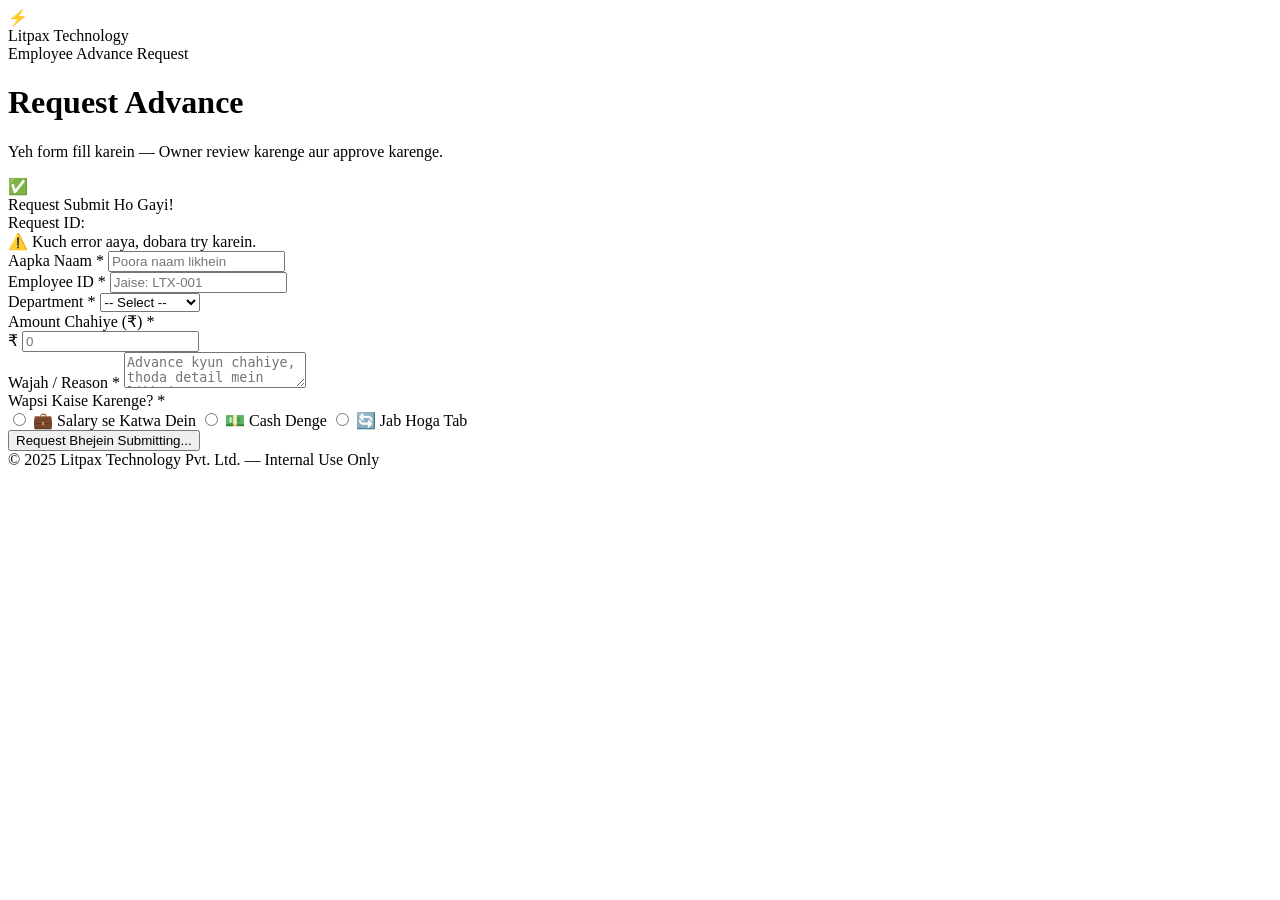
==== index.html @ 9e2334ca "Create index.html" ====
<!DOCTYPE html>
<html lang="en">
<head>
  <meta charset="UTF-8" />
  <meta name="viewport" content="width=device-width, initial-scale=1.0" />
  <title>Advance Request — Litpax Technology</title>
  <link rel="stylesheet" href="css/form.css" />
</head>
<body>
  <div class="page-wrapper">

    <header class="site-header">
      <div class="header-inner">
        <div class="brand">
          <span class="brand-icon">⚡</span>
          <div>
            <div class="brand-name">Litpax Technology</div>
            <div class="brand-sub">Employee Advance Request</div>
          </div>
        </div>
      </div>
    </header>

    <main class="main-content">
      <div class="form-card">

        <div class="form-title-block">
          <h1 class="form-title">Request Advance</h1>
          <p class="form-desc">Yeh form fill karein — Owner review karenge aur approve karenge.</p>
        </div>

        <div id="successMsg" class="success-banner hidden">
          <span class="success-icon">✅</span>
          <div>
            <div class="success-heading">Request Submit Ho Gayi!</div>
            <div class="success-id">Request ID: <strong id="generatedId"></strong></div>
          </div>
        </div>

        <div id="errorMsg" class="error-banner hidden">
          <span>⚠️</span>
          <span id="errorText">Kuch error aaya, dobara try karein.</span>
        </div>

        <div id="formContainer">
          <div class="form-group">
            <label class="form-label" for="empName">Aapka Naam <span class="req">*</span></label>
            <input type="text" id="empName" class="form-input" placeholder="Poora naam likhein" />
          </div>

          <div class="form-row">
            <div class="form-group">
              <label class="form-label" for="empId">Employee ID <span class="req">*</span></label>
              <input type="text" id="empId" class="form-input" placeholder="Jaise: LTX-001" />
            </div>
            <div class="form-group">
              <label class="form-label" for="dept">Department <span class="req">*</span></label>
              <select id="dept" class="form-input form-select">
                <option value="">-- Select --</option>
                <option>Production</option>
                <option>Sales</option>
                <option>Management</option>
                <option>Repair</option>
                <option>Service</option>
                <option>Marketing</option>
                <option>Other</option>
              </select>
            </div>
          </div>

          <div class="form-group">
            <label class="form-label" for="amount">Amount Chahiye (₹) <span class="req">*</span></label>
            <div class="input-prefix-wrap">
              <span class="input-prefix">₹</span>
              <input type="number" id="amount" class="form-input with-prefix" placeholder="0" min="1" />
            </div>
          </div>

          <div class="form-group">
            <label class="form-label" for="reason">Wajah / Reason <span class="req">*</span></label>
            <textarea id="reason" class="form-input form-textarea" placeholder="Advance kyun chahiye, thoda detail mein likhein..."></textarea>
          </div>

          <div class="form-group">
            <label class="form-label">Wapsi Kaise Karenge? <span class="req">*</span></label>
            <div class="radio-group">
              <label class="radio-option">
                <input type="radio" name="repayType" value="Salary Deduct" />
                <span class="radio-box">
                  <span class="radio-icon">💼</span>
                  <span class="radio-label">Salary se Katwa Dein</span>
                </span>
              </label>
              <label class="radio-option">
                <input type="radio" name="repayType" value="Cash" />
                <span class="radio-box">
                  <span class="radio-icon">💵</span>
                  <span class="radio-label">Cash Denge</span>
                </span>
              </label>
              <label class="radio-option">
                <input type="radio" name="repayType" value="Flexible" />
                <span class="radio-box">
                  <span class="radio-icon">🔄</span>
                  <span class="radio-label">Jab Hoga Tab</span>
                </span>
              </label>
            </div>
          </div>

          <button id="submitBtn" class="submit-btn" onclick="submitForm()">
            <span id="btnText">Request Bhejein</span>
            <span id="btnLoader" class="hidden">Submitting...</span>
          </button>
        </div>

      </div>
    </main>

    <footer class="site-footer">
      © 2025 Litpax Technology Pvt. Ltd. — Internal Use Only
    </footer>

  </div>

  <script src="js/form.js"></script>
</body>
</html>
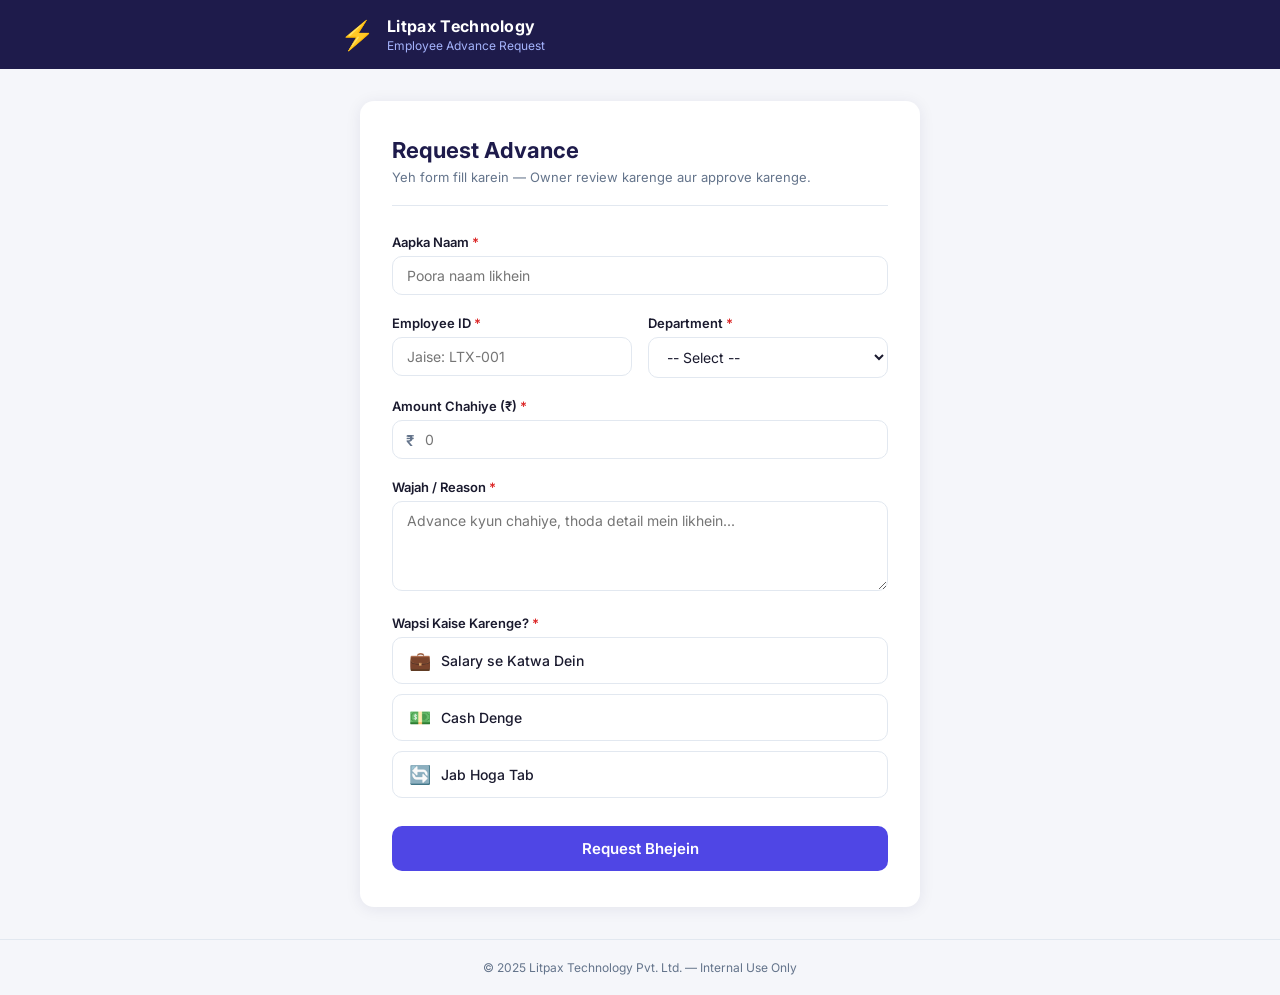
==== commit fb2cbf4c: "Update index.html" ====
--- a/index.html
+++ b/index.html
@@ -123,6 +123,7 @@
 
   </div>
 
+  <script src="js/config.js"></script>
   <script src="js/form.js"></script>
 </body>
 </html>
--- a/css/form.css
+++ b/css/form.css
@@ -0,0 +1,250 @@
+/* =============================================
+   LITPAX ADVANCE FORM — form.css
+   ============================================= */
+
+@import url('https://fonts.googleapis.com/css2?family=Inter:wght@400;500;600;700&display=swap');
+
+*, *::before, *::after { box-sizing: border-box; margin: 0; padding: 0; }
+
+:root {
+  --indigo:      #1e1b4b;
+  --indigo-mid:  #3730a3;
+  --indigo-soft: #e0e7ff;
+  --accent:      #4f46e5;
+  --accent-hov:  #4338ca;
+  --bg:          #f5f6fa;
+  --white:       #ffffff;
+  --border:      #e2e8f0;
+  --text:        #1a1a2e;
+  --muted:       #64748b;
+  --success:     #dcfce7;
+  --success-bd:  #16a34a;
+  --error:       #fee2e2;
+  --error-bd:    #dc2626;
+  --radius:      10px;
+  --shadow:      0 2px 16px rgba(30,27,75,0.08);
+}
+
+body {
+  font-family: 'Inter', sans-serif;
+  background: var(--bg);
+  color: var(--text);
+  min-height: 100vh;
+}
+
+.page-wrapper {
+  min-height: 100vh;
+  display: flex;
+  flex-direction: column;
+}
+
+/* ---- Header ---- */
+.site-header {
+  background: var(--indigo);
+  padding: 16px 24px;
+}
+.header-inner {
+  max-width: 600px;
+  margin: 0 auto;
+}
+.brand {
+  display: flex;
+  align-items: center;
+  gap: 12px;
+}
+.brand-icon {
+  font-size: 28px;
+  line-height: 1;
+}
+.brand-name {
+  font-size: 16px;
+  font-weight: 700;
+  color: #fff;
+  letter-spacing: 0.02em;
+}
+.brand-sub {
+  font-size: 12px;
+  color: #a5b4fc;
+  margin-top: 2px;
+}
+
+/* ---- Main ---- */
+.main-content {
+  flex: 1;
+  padding: 32px 16px;
+  display: flex;
+  justify-content: center;
+  align-items: flex-start;
+}
+
+.form-card {
+  background: var(--white);
+  border-radius: 14px;
+  box-shadow: var(--shadow);
+  padding: 36px 32px;
+  width: 100%;
+  max-width: 560px;
+}
+
+.form-title-block {
+  margin-bottom: 28px;
+  padding-bottom: 20px;
+  border-bottom: 1px solid var(--border);
+}
+.form-title {
+  font-size: 22px;
+  font-weight: 700;
+  color: var(--indigo);
+}
+.form-desc {
+  font-size: 13px;
+  color: var(--muted);
+  margin-top: 6px;
+}
+
+/* ---- Banners ---- */
+.success-banner, .error-banner {
+  display: flex;
+  align-items: flex-start;
+  gap: 12px;
+  padding: 16px;
+  border-radius: var(--radius);
+  margin-bottom: 20px;
+  font-size: 14px;
+}
+.success-banner {
+  background: var(--success);
+  border: 1px solid var(--success-bd);
+}
+.success-icon { font-size: 20px; }
+.success-heading { font-weight: 600; color: #15803d; }
+.success-id { color: #166534; margin-top: 4px; font-size: 13px; }
+
+.error-banner {
+  background: var(--error);
+  border: 1px solid var(--error-bd);
+  color: #991b1b;
+}
+
+.hidden { display: none !important; }
+
+/* ---- Form Groups ---- */
+.form-group {
+  margin-bottom: 20px;
+}
+.form-row {
+  display: grid;
+  grid-template-columns: 1fr 1fr;
+  gap: 16px;
+}
+.form-label {
+  display: block;
+  font-size: 13px;
+  font-weight: 600;
+  color: var(--text);
+  margin-bottom: 6px;
+}
+.req { color: #dc2626; }
+
+.form-input {
+  width: 100%;
+  padding: 10px 14px;
+  border: 1.5px solid var(--border);
+  border-radius: var(--radius);
+  font-size: 14px;
+  font-family: 'Inter', sans-serif;
+  color: var(--text);
+  background: var(--white);
+  transition: border-color 0.18s;
+  outline: none;
+}
+.form-input:focus {
+  border-color: var(--accent);
+  box-shadow: 0 0 0 3px rgba(79,70,229,0.1);
+}
+.form-select { cursor: pointer; }
+.form-textarea {
+  resize: vertical;
+  min-height: 90px;
+}
+
+/* ---- ₹ prefix ---- */
+.input-prefix-wrap {
+  position: relative;
+}
+.input-prefix {
+  position: absolute;
+  left: 14px;
+  top: 50%;
+  transform: translateY(-50%);
+  font-size: 15px;
+  color: var(--muted);
+  font-weight: 600;
+  pointer-events: none;
+}
+.with-prefix {
+  padding-left: 32px;
+}
+
+/* ---- Radio Group ---- */
+.radio-group {
+  display: flex;
+  flex-direction: column;
+  gap: 10px;
+}
+.radio-option {
+  cursor: pointer;
+}
+.radio-option input[type="radio"] {
+  display: none;
+}
+.radio-box {
+  display: flex;
+  align-items: center;
+  gap: 10px;
+  padding: 12px 16px;
+  border: 1.5px solid var(--border);
+  border-radius: var(--radius);
+  transition: all 0.18s;
+  background: var(--white);
+}
+.radio-option input[type="radio"]:checked + .radio-box {
+  border-color: var(--accent);
+  background: var(--indigo-soft);
+}
+.radio-icon { font-size: 18px; }
+.radio-label { font-size: 14px; font-weight: 500; }
+
+/* ---- Submit Button ---- */
+.submit-btn {
+  width: 100%;
+  margin-top: 8px;
+  padding: 13px;
+  background: var(--accent);
+  color: #fff;
+  border: none;
+  border-radius: var(--radius);
+  font-size: 15px;
+  font-weight: 600;
+  font-family: 'Inter', sans-serif;
+  cursor: pointer;
+  transition: background 0.18s, transform 0.1s;
+}
+.submit-btn:hover { background: var(--accent-hov); }
+.submit-btn:active { transform: scale(0.98); }
+.submit-btn:disabled { background: #a5b4fc; cursor: not-allowed; }
+
+/* ---- Footer ---- */
+.site-footer {
+  text-align: center;
+  font-size: 12px;
+  color: var(--muted);
+  padding: 20px;
+  border-top: 1px solid var(--border);
+}
+
+/* ---- Responsive ---- */
+@media (max-width: 500px) {
+  .form-card { padding: 24px 16px; }
+  .form-row { grid-template-columns: 1fr; }
+}
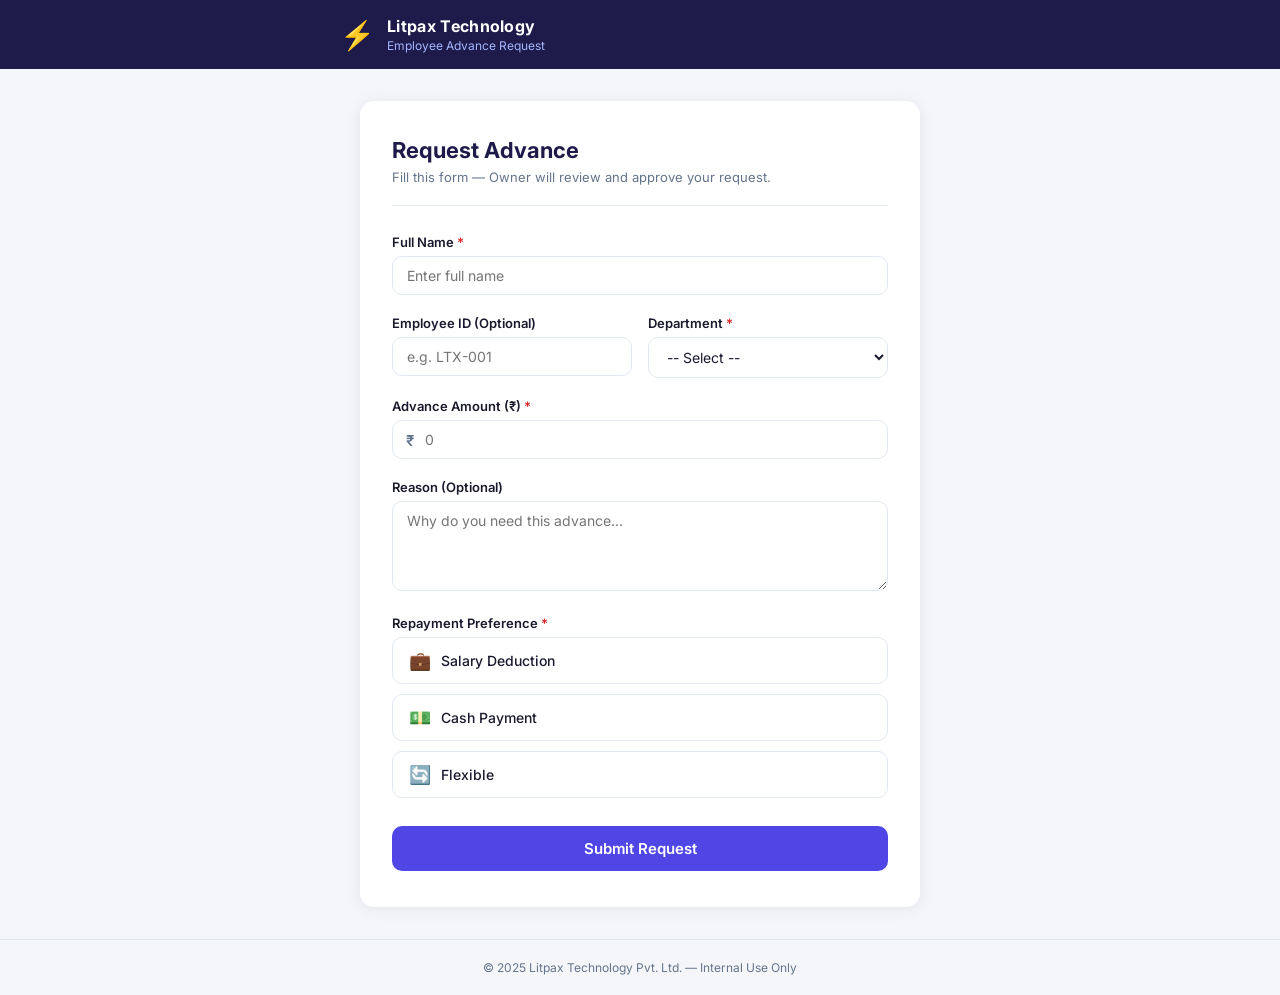
==== commit 6d7e25bb: "Update index.html" ====
--- a/index.html
+++ b/index.html
@@ -26,13 +26,13 @@
 
         <div class="form-title-block">
           <h1 class="form-title">Request Advance</h1>
-          <p class="form-desc">Yeh form fill karein — Owner review karenge aur approve karenge.</p>
+          <p class="form-desc">Fill this form — Owner will review and approve your request.</p>
         </div>
 
         <div id="successMsg" class="success-banner hidden">
           <span class="success-icon">✅</span>
           <div>
-            <div class="success-heading">Request Submit Ho Gayi!</div>
+            <div class="success-heading">Request Submitted!</div>
             <div class="success-id">Request ID: <strong id="generatedId"></strong></div>
           </div>
         </div>
@@ -44,14 +44,14 @@
 
         <div id="formContainer">
           <div class="form-group">
-            <label class="form-label" for="empName">Aapka Naam <span class="req">*</span></label>
-            <input type="text" id="empName" class="form-input" placeholder="Poora naam likhein" />
+            <label class="form-label" for="empName">Full Name <span class="req">*</span></label>
+            <input type="text" id="empName" class="form-input" placeholder="Enter full name" />
           </div>
 
           <div class="form-row">
             <div class="form-group">
-              <label class="form-label" for="empId">Employee ID <span class="req">*</span></label>
-              <input type="text" id="empId" class="form-input" placeholder="Jaise: LTX-001" />
+              <label class="form-label" for="empId">Employee ID <span class="optional">(Optional)</span></label>
+              <input type="text" id="empId" class="form-input" placeholder="e.g. LTX-001" />
             </div>
             <div class="form-group">
               <label class="form-label" for="dept">Department <span class="req">*</span></label>
@@ -69,7 +69,7 @@
           </div>
 
           <div class="form-group">
-            <label class="form-label" for="amount">Amount Chahiye (₹) <span class="req">*</span></label>
+            <label class="form-label" for="amount">Advance Amount (₹) <span class="req">*</span></label>
             <div class="input-prefix-wrap">
               <span class="input-prefix">₹</span>
               <input type="number" id="amount" class="form-input with-prefix" placeholder="0" min="1" />
@@ -77,39 +77,39 @@
           </div>
 
           <div class="form-group">
-            <label class="form-label" for="reason">Wajah / Reason <span class="req">*</span></label>
-            <textarea id="reason" class="form-input form-textarea" placeholder="Advance kyun chahiye, thoda detail mein likhein..."></textarea>
+            <label class="form-label" for="reason">Reason <span class="optional">(Optional)</span></label>
+            <textarea id="reason" class="form-input form-textarea" placeholder="Why do you need this advance..."></textarea>
           </div>
 
           <div class="form-group">
-            <label class="form-label">Wapsi Kaise Karenge? <span class="req">*</span></label>
+            <label class="form-label">Repayment Preference <span class="req">*</span></label>
             <div class="radio-group">
               <label class="radio-option">
                 <input type="radio" name="repayType" value="Salary Deduct" />
                 <span class="radio-box">
                   <span class="radio-icon">💼</span>
-                  <span class="radio-label">Salary se Katwa Dein</span>
+                  <span class="radio-label">Salary Deduction</span>
                 </span>
               </label>
               <label class="radio-option">
                 <input type="radio" name="repayType" value="Cash" />
                 <span class="radio-box">
                   <span class="radio-icon">💵</span>
-                  <span class="radio-label">Cash Denge</span>
+                  <span class="radio-label">Cash Payment</span>
                 </span>
               </label>
               <label class="radio-option">
                 <input type="radio" name="repayType" value="Flexible" />
                 <span class="radio-box">
                   <span class="radio-icon">🔄</span>
-                  <span class="radio-label">Jab Hoga Tab</span>
+                  <span class="radio-label">Flexible</span>
                 </span>
               </label>
             </div>
           </div>
 
           <button id="submitBtn" class="submit-btn" onclick="submitForm()">
-            <span id="btnText">Request Bhejein</span>
+            <span id="btnText">Submit Request</span>
             <span id="btnLoader" class="hidden">Submitting...</span>
           </button>
         </div>
